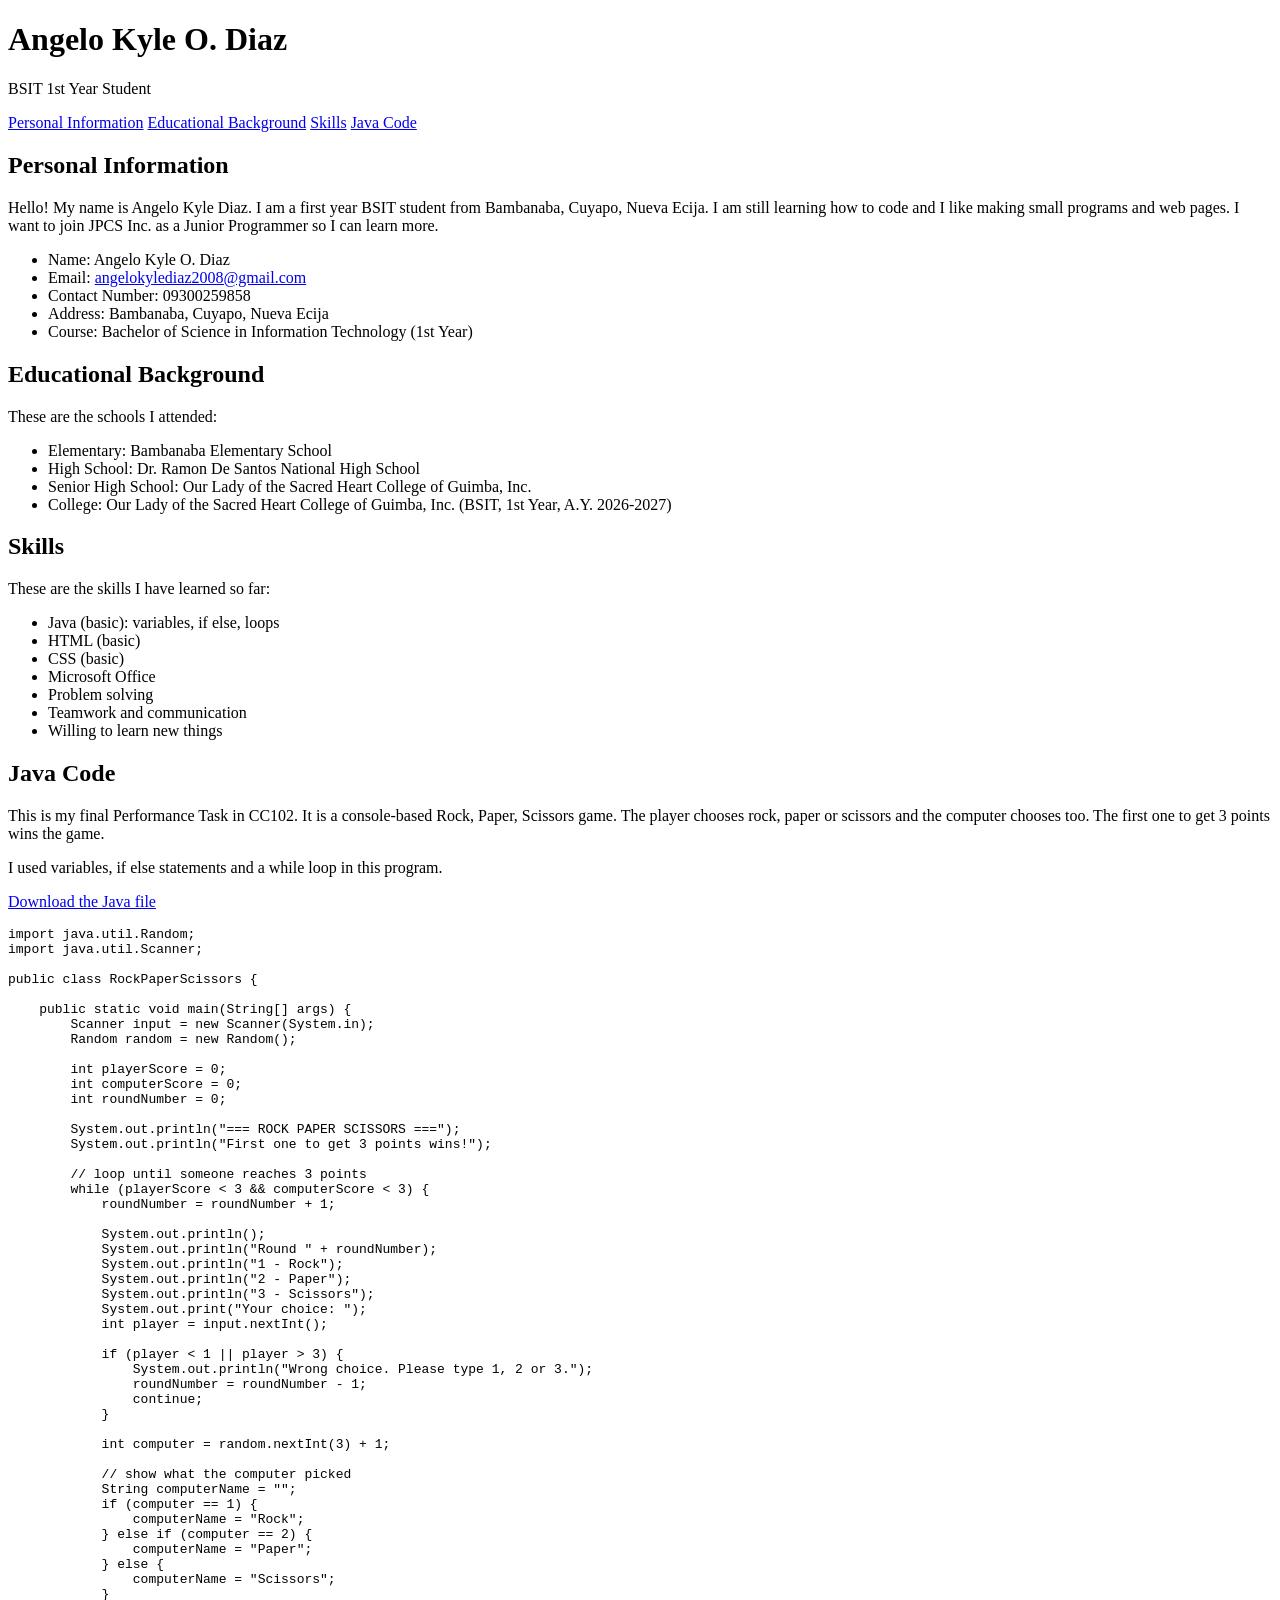
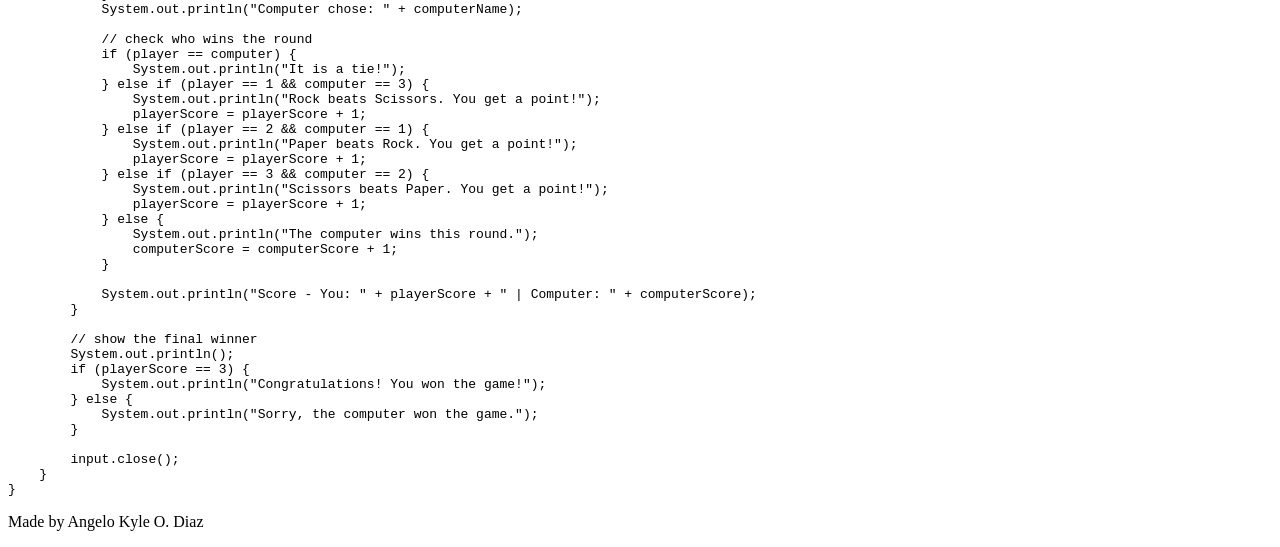
==== index.html @ 6dfe6e66 "Update and rename index (5).html to index.html" ====
<!DOCTYPE html>
<html>
<head>
  <title>Angelo Kyle O. Diaz - Portfolio</title>
  <link rel="stylesheet" href="style.css">
</head>
<body>

  <div class="header">
    <h1>Angelo Kyle O. Diaz</h1>
    <p>BSIT 1st Year Student</p>
  </div>

  <div class="menu">
    <a href="#personal">Personal Information</a>
    <a href="#education">Educational Background</a>
    <a href="#skills">Skills</a>
    <a href="#java">Java Code</a>
  </div>

  <div class="page">

    <div class="section" id="personal">
      <h2>Personal Information</h2>
      <p>Hello! My name is Angelo Kyle Diaz. I am a first year BSIT student from Bambanaba, Cuyapo, Nueva Ecija. I am still learning how to code and I like making small programs and web pages. I want to join JPCS Inc. as a Junior Programmer so I can learn more.</p>
      <ul>
        <li>Name: Angelo Kyle O. Diaz</li>
        <li>Email: <a href="mailto:angelokylediaz2008@gmail.com">angelokylediaz2008@gmail.com</a></li>
        <li>Contact Number: 09300259858</li>
        <li>Address: Bambanaba, Cuyapo, Nueva Ecija</li>
        <li>Course: Bachelor of Science in Information Technology (1st Year)</li>
      </ul>
    </div>

    <div class="section" id="education">
      <h2>Educational Background</h2>
      <p>These are the schools I attended:</p>
      <ul>
        <li>Elementary: Bambanaba Elementary School</li>
        <li>High School: Dr. Ramon De Santos National High School</li>
        <li>Senior High School: Our Lady of the Sacred Heart College of Guimba, Inc.</li>
        <li>College: Our Lady of the Sacred Heart College of Guimba, Inc. (BSIT, 1st Year, A.Y. 2026-2027)</li>
      </ul>
    </div>

    <div class="section" id="skills">
      <h2>Skills</h2>
      <p>These are the skills I have learned so far:</p>
      <ul>
        <li>Java (basic): variables, if else, loops</li>
        <li>HTML (basic)</li>
        <li>CSS (basic)</li>
    
        <li>Microsoft Office</li>
        <li>Problem solving</li>
        <li>Teamwork and communication</li>
        <li>Willing to learn new things</li>
      </ul>
    </div>

    <div class="section" id="java">
      <h2>Java Code</h2>
      <p>This is my final Performance Task in CC102. It is a console-based Rock, Paper, Scissors game. The player chooses rock, paper or scissors and the computer chooses too. The first one to get 3 points wins the game.</p>
      <p>I used variables, if else statements and a while loop in this program.</p>
      <p><a href="RockPaperScissors.java" download>Download the Java file</a></p>
<pre>import java.util.Random;
import java.util.Scanner;

public class RockPaperScissors {

    public static void main(String[] args) {
        Scanner input = new Scanner(System.in);
        Random random = new Random();

        int playerScore = 0;
        int computerScore = 0;
        int roundNumber = 0;

        System.out.println("=== ROCK PAPER SCISSORS ===");
        System.out.println("First one to get 3 points wins!");

        // loop until someone reaches 3 points
        while (playerScore &lt; 3 &amp;&amp; computerScore &lt; 3) {
            roundNumber = roundNumber + 1;

            System.out.println();
            System.out.println("Round " + roundNumber);
            System.out.println("1 - Rock");
            System.out.println("2 - Paper");
            System.out.println("3 - Scissors");
            System.out.print("Your choice: ");
            int player = input.nextInt();

            if (player &lt; 1 || player &gt; 3) {
                System.out.println("Wrong choice. Please type 1, 2 or 3.");
                roundNumber = roundNumber - 1;
                continue;
            }

            int computer = random.nextInt(3) + 1;

            // show what the computer picked
            String computerName = "";
            if (computer == 1) {
                computerName = "Rock";
            } else if (computer == 2) {
                computerName = "Paper";
            } else {
                computerName = "Scissors";
            }
            System.out.println("Computer chose: " + computerName);

            // check who wins the round
            if (player == computer) {
                System.out.println("It is a tie!");
            } else if (player == 1 &amp;&amp; computer == 3) {
                System.out.println("Rock beats Scissors. You get a point!");
                playerScore = playerScore + 1;
            } else if (player == 2 &amp;&amp; computer == 1) {
                System.out.println("Paper beats Rock. You get a point!");
                playerScore = playerScore + 1;
            } else if (player == 3 &amp;&amp; computer == 2) {
                System.out.println("Scissors beats Paper. You get a point!");
                playerScore = playerScore + 1;
            } else {
                System.out.println("The computer wins this round.");
                computerScore = computerScore + 1;
            }

            System.out.println("Score - You: " + playerScore + " | Computer: " + computerScore);
        }

        // show the final winner
        System.out.println();
        if (playerScore == 3) {
            System.out.println("Congratulations! You won the game!");
        } else {
            System.out.println("Sorry, the computer won the game.");
        }

        input.close();
    }
}</pre>
    </div>

  </div>

  <p class="footer">Made by Angelo Kyle O. Diaz</p>

</body>
</html>
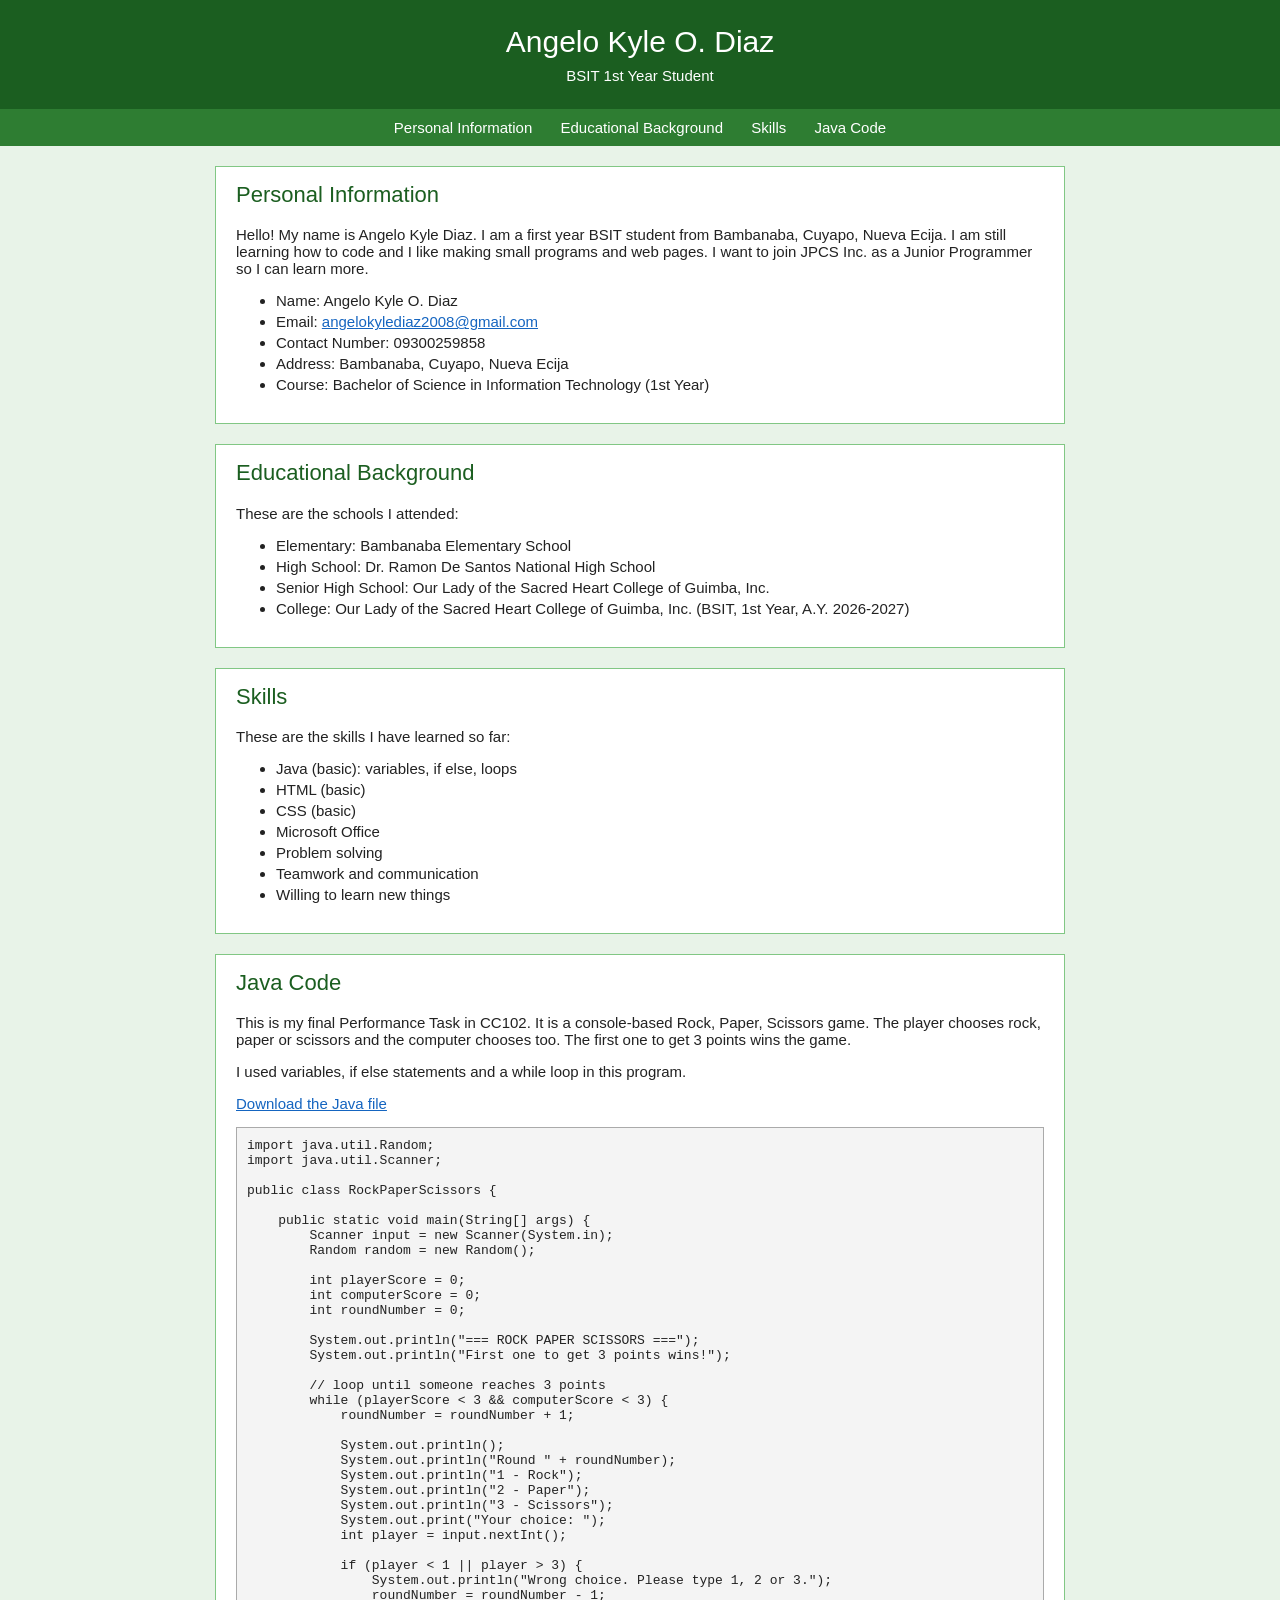
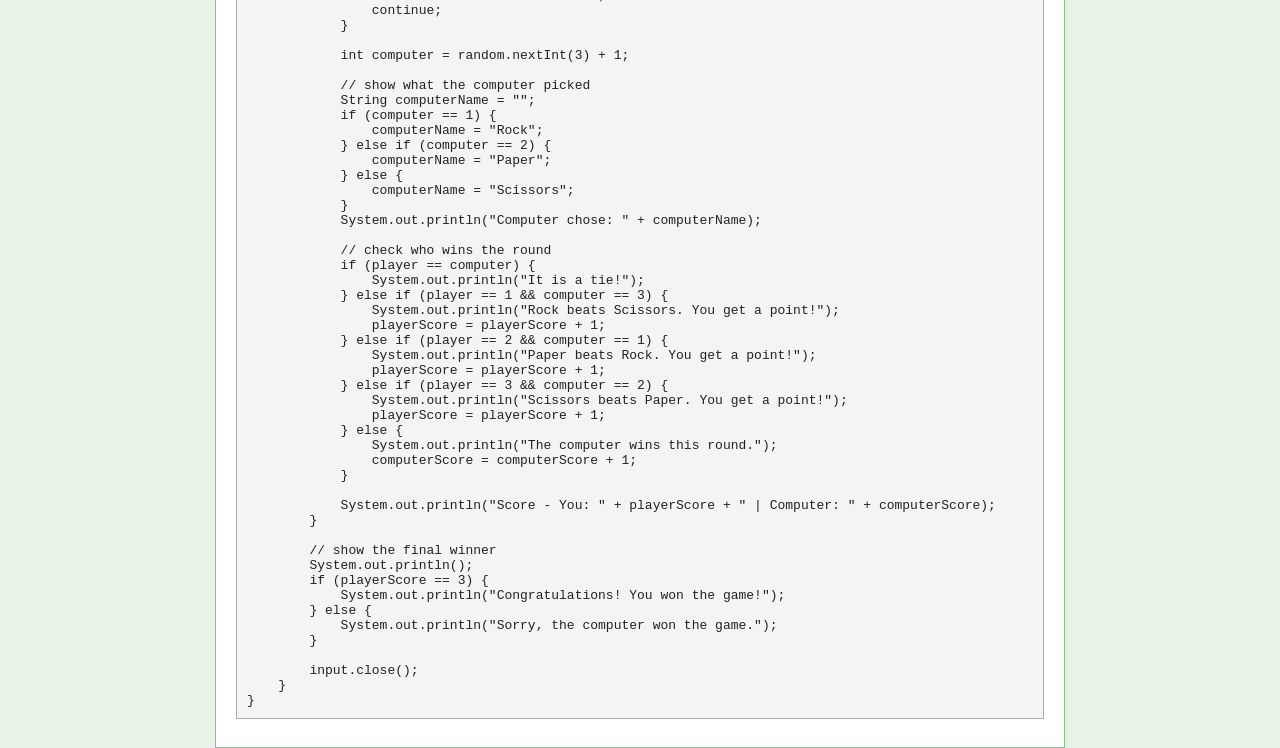
==== commit 2d717df7: "Update index.html" ====
--- a/index.html
+++ b/index.html
@@ -145,7 +145,6 @@
 
   </div>
 
-  <p class="footer">Made by Angelo Kyle O. Diaz</p>
 
 </body>
 </html>
--- a/style.css
+++ b/style.css
@@ -0,0 +1,96 @@
+body {
+  font-family: Verdana, Geneva, sans-serif;
+  font-size: 15px;
+  color: #222222;
+  background-color: #e8f3e8;
+  margin: 0;
+}
+
+* {
+  font-weight: normal;
+}
+
+.header {
+  background-color: #1b5e20;
+  color: white;
+  text-align: center;
+  padding: 25px 10px;
+}
+
+.header h1 {
+  margin: 0;
+  font-size: 30px;
+}
+
+.header p {
+  margin: 8px 0 0 0;
+}
+
+.menu {
+  background-color: #2e7d32;
+  text-align: center;
+  padding: 10px;
+}
+
+.menu a {
+  color: white;
+  text-decoration: none;
+  margin: 0 12px;
+}
+
+.menu a:hover {
+  text-decoration: underline;
+}
+
+.page {
+  width: 80%;
+  max-width: 850px;
+  margin: 0 auto;
+}
+
+.section {
+  background-color: white;
+  border: 1px solid #81c784;
+  padding: 15px 20px;
+  margin-top: 20px;
+}
+
+h2 {
+  color: #1b5e20;
+  font-size: 22px;
+  margin-top: 0;
+}
+
+li {
+  margin-bottom: 4px;
+}
+
+a {
+  color: #1565c0;
+}
+
+pre {
+  background-color: #f4f4f4;
+  border: 1px solid #aaaaaa;
+  padding: 10px;
+  overflow: auto;
+  font-family: "Courier New", monospace;
+  font-size: 13px;
+}
+
+.footer {
+  text-align: center;
+  padding: 25px;
+  font-size: 13px;
+}
+
+@media (max-width: 600px) {
+  .page {
+    width: 94%;
+  }
+
+  .menu a {
+    display: inline-block;
+    margin: 4px 8px;
+  }
+}
